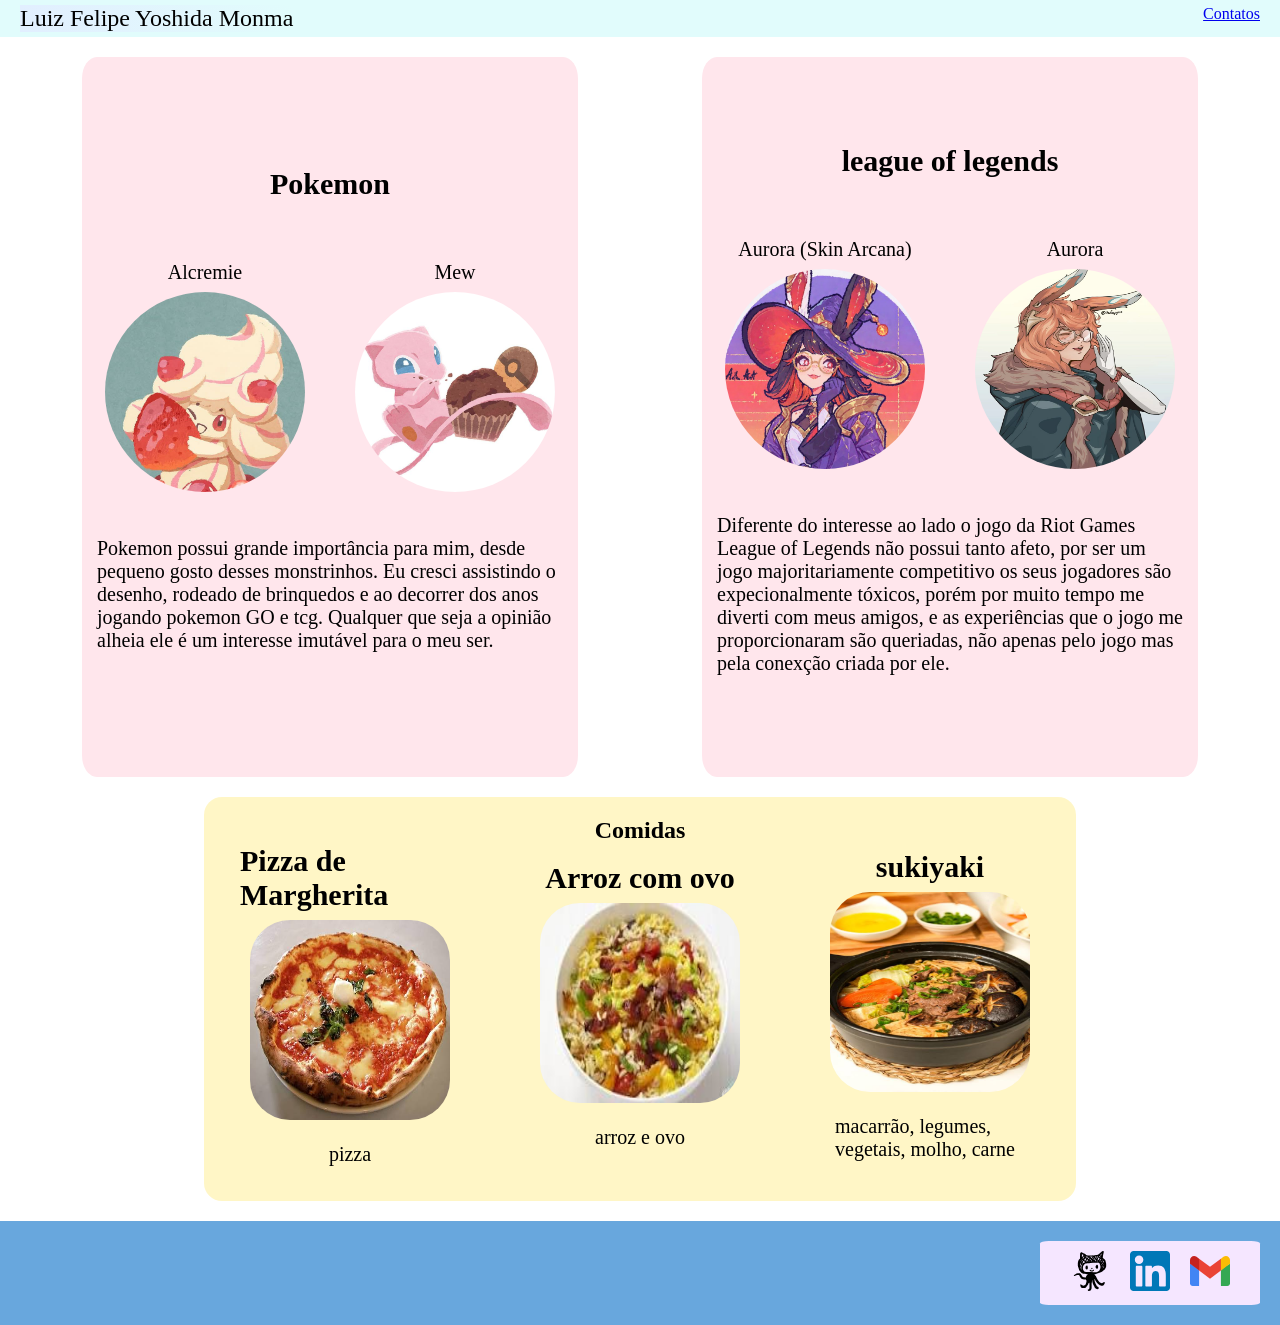
==== B4/Desenvolvimento web/index.html @ b69d1cf4 "atualizado cronograma e adicionado pasta com conteudos do bimestre 4" ====
<!DOCTYPE html>
<html lang="pt-BR">
<head>
    <meta charset="UTF-8">
    <meta name="viewport" content="width=device-width, initial-scale=1.0">
    <title>Euzinho</title>
    <link rel="stylesheet" href="style.css">
    <script src="script.js"></script>
    <link rel="preconnect" href="https://fonts.googleapis.com">
<link rel="preconnect" href="https://fonts.gstatic.com" crossorigin>
<link href="https://fonts.googleapis.com/css2?family=Bebas+Neue&family=Lato:ital,wght@0,100;0,300;0,400;0,700;0,900;1,100;1,300;1,400;1,700;1,900&family=Playfair+Display:ital,wght@0,400..900;1,400..900&display=swap" rel="stylesheet">
</head>
<body>
    <nav class="header">
        <div class="nome">Luiz Felipe Yoshida Monma</div>
        <div class="contatos">  <a href="contatos.html">Contatos</a>  </div>

    </nav>

<main>
    <article class="interesses">
        
        <div class="interesse_1">
            <h1 class="interesse_1_titulo">Pokemon</h1>
            <div class="interesse_1_img">
                <section>Alcremie<img src="images/Alcremie 1.jfif" alt="Alcremie"></section>
                <section>Mew<img src="images/Mew FanArt.jfif" alt="Mew"></section>
            </div>
                <p>
                    Pokemon possui grande importância para mim, desde pequeno gosto desses monstrinhos. Eu cresci assistindo o desenho, rodeado de brinquedos e ao decorrer dos anos jogando pokemon GO e tcg. Qualquer que seja a opinião alheia ele é um interesse imutável para o meu ser. <br> 
                </p>
        </div>


        <div class="interesse_2">
            <h1 class="interesse_2_titulo">league of legends</h1>

            <div class="interesse_2_imgs"> 
                <section>Aurora (Skin Arcana)<img src="images/Aurora (doesnt show x).jfif" alt="aurora"></section>
                <section>Aurora<img src="images/Aurora_4.jfif" alt="aurora too"></section>
            </div>
            <p>
                Diferente do interesse ao lado o jogo da Riot Games League of Legends não possui tanto afeto, por ser um jogo majoritariamente competitivo os seus jogadores são expecionalmente tóxicos, porém por muito tempo me diverti com meus amigos, e as experiências que o jogo me proporcionaram são queriadas, não apenas pelo jogo mas pela conexção criada por ele.
            </p>
        </div>
    </article>

    <article class="comidas">
        <div class="comidas_cards">
            <h2>Comidas</h2>
            <div>
                <section>
                <h1>Pizza de Margherita</h1>
                <img src="images/margherita.jfif" alt="pizza de margherita">
                <p>pizza</p>
            </section>
            <section>
                <h1>Arroz com ovo</h1>
                <img src="images/arroz_ovo.jfif" alt="arroz com ovo">
                <p>arroz e ovo</p>
            </section>
            <section>
                <h1>sukiyaki</h1>
                <img src="images/sukiyaki.jfif" alt="sukiyaki">
                <p>macarrão, legumes, vegetais, molho, carne </p>
            </section>
            </div>
        </div>
    </article>
</main>

<footer>
    <article class="links">
                <div>
            <a href="https://github.com/luizyoshidamonma-ley" target="_blank">  <img src="images/git-svgrepo-com.svg" alt="imagem github">  </a>
        </div>
        <div>
            <a href="https://www.linkedin.com/in/luiz-felipe-yoshida-monma-3416473b6" target="_blank">   <img src="images/linkedin-svgrepo-com.svg" alt="imagem Linkedni"> </a>
        </div>
        <div>
            <a href="https://mail.google.com/mail/?view=cm&fs=1&to=luiz.monma@edu.unifil.br" target="_blank"> <img src="images/google-gmail-svgrepo-com.svg" alt="imagem gmail"></a>
        </div>
    
    </article>
</footer>
</body>




</html>
---- B4/Desenvolvimento web/style.css ----
@import url('https://fonts.googleapis.com/css2?family=Playfair+Display:ital,wght@0,400..900;1,400..900&display=swap');

*{
    padding: 0;
    margin: 0;
}

body{
    display: flex;
    padding: 0;
    margin: 0;
    min-height: 100vh;
    flex-direction: column;
}

main{
    display: flex;
    flex-grow: 1;
    flex-wrap: wrap;
}

img{
    height: 200px;
    width: 200px;
    border-radius: 100%;
}

h1{
    font-size: 30px;
    font-family: playfair;
    font-weight: 900;
}

nav {
    display: flex;
    justify-content: space-between;
    background-color: #e1fcfc;
    padding: 5px;
    padding-left: 20px;
    padding-right: 20px;
}

article p{
    display: flex;
    justify-content: center;
    align-items: center;
    font-size: 20px;
    padding: 15px;
}

body footer{
    display: flex;
    background-color: rgb(104, 167, 221);
    justify-content: right;
    align-items: center;
    gap: 30px;
}
body footer img{
    border-radius: 0;
}

.nome{
    font-size: 24px;
    font-family:playfair;
    background-image: linear-gradient(to right, #e2efff, #e1fcfc);
}

.contatos{
    font-size: 16px;
}

.interesse_1{
    display: flex;
    border-radius: 3%;
    background-color:rgb(255, 230, 236 );
    justify-content: center;
    align-items: center;
    min-height: 70vh;
    width: 40%;
    flex-direction: column;
    gap: 30px;
}

.interesse_2{
    display: flex;
    border-radius: 3%;
    background-color:#ffe6ec;
    min-height: 70vh;
    width: 40%;
    justify-content: center;
    align-items: center;
    flex-direction: column;
    gap: 30px;
}

.interesses{
    display: flex;
    flex-direction: row;
    padding: 20px;
    justify-content: space-around;
    height: 80vh;
    width: 100%;
    flex-wrap: wrap;
}

.interesse_1_img{
    display: flex;
    gap: 50px;
    margin-top: 30px;
    
}

.interesse_2_imgs{
    display: flex;
    gap: 50px;
    margin-top: 30px;
}

div div section{
    display: flex;
    justify-content: center;
    align-items: center;
    flex-direction: column;
    font-size: 20px;
    gap: 8px;
}

.links{
    display: flex;
    background-color: #f5e6ff;
    justify-content: space-evenly;  
    min-height: fit-content;
    min-width: 200px;
    align-self: right;
    margin: 20px;
    padding: 10px;
    border-radius: 4%;
}

.links img{
    height: 40px;
    width: 40px;
}

.comidas{
    display: flex;
    flex-direction: row;
    width: 100%;
    align-items: center;
    justify-content: center;

}

.comidas_cards{
    display: flex;
    padding: 20px;
    background-color: #fff6c6;
    justify-content: center;
    align-items: center;
    flex-direction: column;
    width: 65%;
    border-radius: 18px;
    margin-bottom: 20px;
}

article div div{
    display: flex;
    gap: 80px;
    
}

article div div section{
    display: flex;
    max-width: 220px;

}

.comidas_cards div img{
    border-radius: 40px;
}

.comidas_cards div{
    width: fit-content;
}

.comidas_cards div p{
    width: fit-content;
}
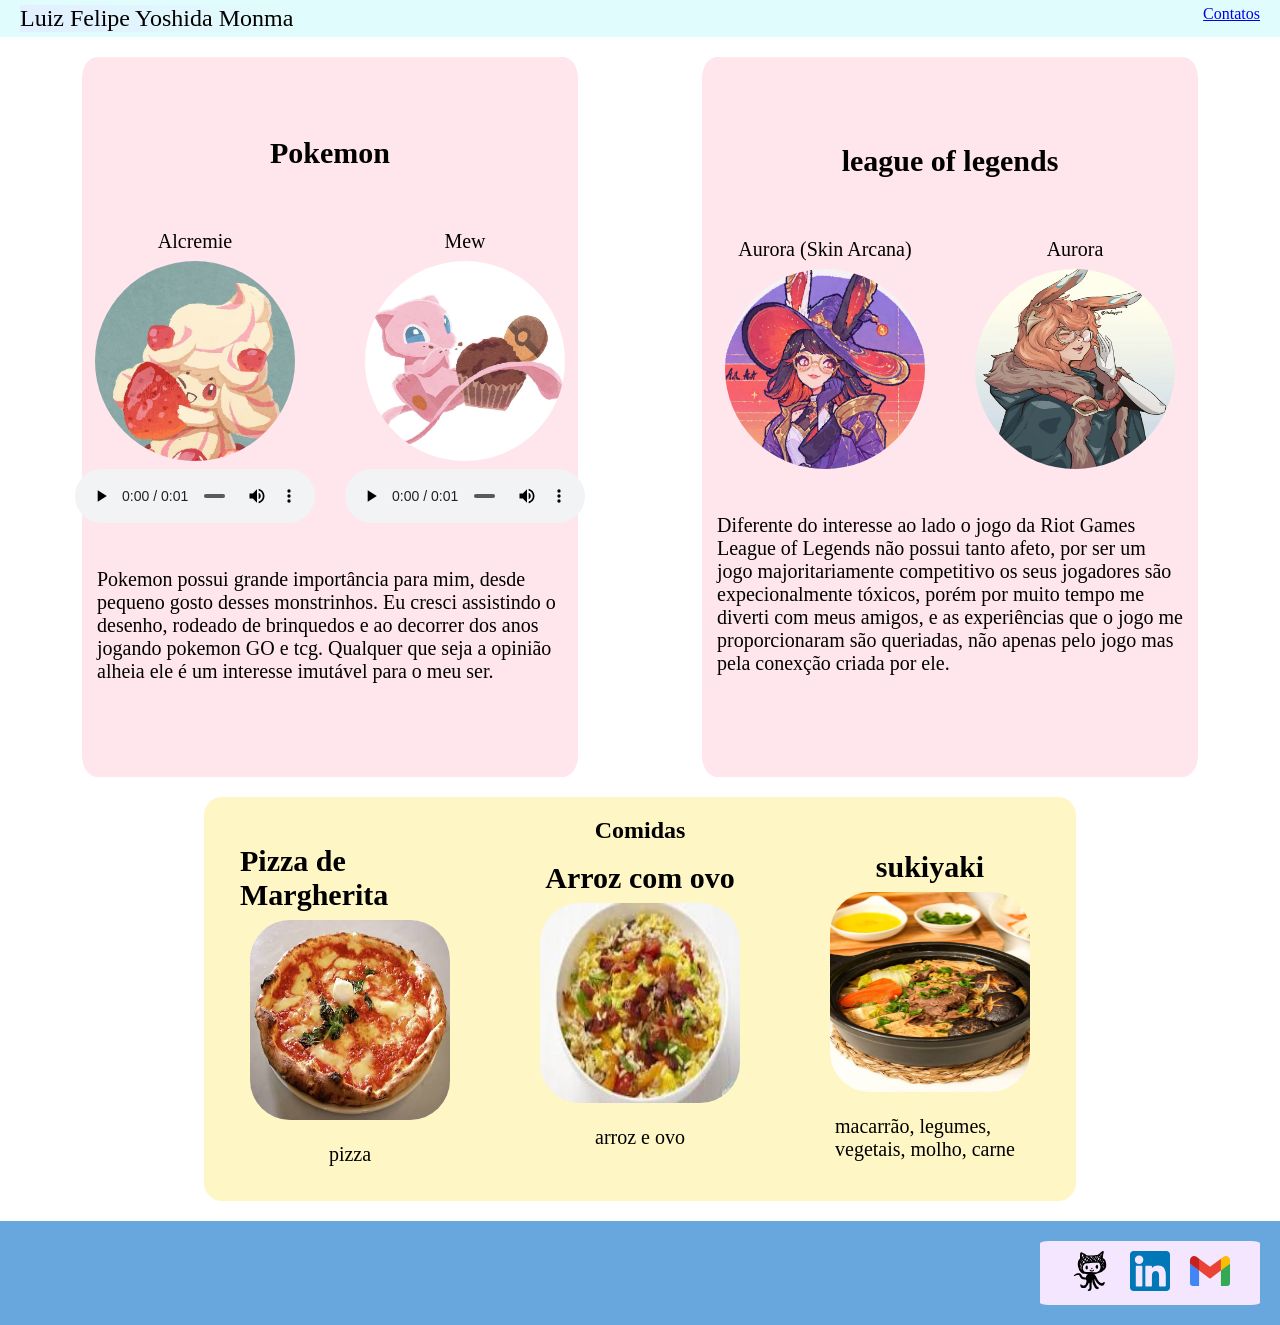
==== commit 04cff5ef: "atualizado cronograma e adicionado arquivos de atividade na pasta B4" ====
--- a/B4/Desenvolvimento web/index.html
+++ b/B4/Desenvolvimento web/index.html
@@ -1,5 +1,6 @@
 <!DOCTYPE html>
 <html lang="pt-BR">
+
 <head>
     <meta charset="UTF-8">
     <meta name="viewport" content="width=device-width, initial-scale=1.0">
@@ -7,82 +8,102 @@
     <link rel="stylesheet" href="style.css">
     <script src="script.js"></script>
     <link rel="preconnect" href="https://fonts.googleapis.com">
-<link rel="preconnect" href="https://fonts.gstatic.com" crossorigin>
-<link href="https://fonts.googleapis.com/css2?family=Bebas+Neue&family=Lato:ital,wght@0,100;0,300;0,400;0,700;0,900;1,100;1,300;1,400;1,700;1,900&family=Playfair+Display:ital,wght@0,400..900;1,400..900&display=swap" rel="stylesheet">
+    <link rel="preconnect" href="https://fonts.gstatic.com" crossorigin>
+    <link
+        href="https://fonts.googleapis.com/css2?family=Bebas+Neue&family=Lato:ital,wght@0,100;0,300;0,400;0,700;0,900;1,100;1,300;1,400;1,700;1,900&family=Playfair+Display:ital,wght@0,400..900;1,400..900&display=swap"
+        rel="stylesheet">
 </head>
+
 <body>
     <nav class="header">
         <div class="nome">Luiz Felipe Yoshida Monma</div>
-        <div class="contatos">  <a href="contatos.html">Contatos</a>  </div>
+        <div class="contatos"> <a href="contatos.html">Contatos</a> </div>
 
     </nav>
 
-<main>
-    <article class="interesses">
-        
-        <div class="interesse_1">
-            <h1 class="interesse_1_titulo">Pokemon</h1>
-            <div class="interesse_1_img">
-                <section>Alcremie<img src="images/Alcremie 1.jfif" alt="Alcremie"></section>
-                <section>Mew<img src="images/Mew FanArt.jfif" alt="Mew"></section>
+    <main>
+        <article class="interesses">
+
+            <div class="interesse_1">
+                <h1 class="interesse_1_titulo">Pokemon</h1>
+                <div class="interesse_1_img">
+                    <section>
+                        Alcremie
+                        <img src="midia/Alcremie 1.jfif" alt="Alcremie">
+                        <audio style="width: 240px;" src="midia/alcremie.mp3" controls></audio>
+                    </section>
+
+                    <section>
+                        Mew
+                        <img src="midia/Mew FanArt.jfif" alt="Mew">
+                        <audio style="width: 240px;" src="midia/mew.mp3" controls></audio>
+                    </section>
+                </div>
+                <p>
+                    Pokemon possui grande importância para mim, desde pequeno gosto desses monstrinhos. Eu cresci
+                    assistindo o desenho, rodeado de brinquedos e ao decorrer dos anos jogando pokemon GO e tcg.
+                    Qualquer que seja a opinião alheia ele é um interesse imutável para o meu ser. <br>
+                </p>
             </div>
-                <p>
-                    Pokemon possui grande importância para mim, desde pequeno gosto desses monstrinhos. Eu cresci assistindo o desenho, rodeado de brinquedos e ao decorrer dos anos jogando pokemon GO e tcg. Qualquer que seja a opinião alheia ele é um interesse imutável para o meu ser. <br> 
-                </p>
-        </div>
 
 
-        <div class="interesse_2">
-            <h1 class="interesse_2_titulo">league of legends</h1>
+            <div class="interesse_2">
+                <h1 class="interesse_2_titulo">league of legends</h1>
 
-            <div class="interesse_2_imgs"> 
-                <section>Aurora (Skin Arcana)<img src="images/Aurora (doesnt show x).jfif" alt="aurora"></section>
-                <section>Aurora<img src="images/Aurora_4.jfif" alt="aurora too"></section>
+                <div class="interesse_2_imgs">
+                    <section>Aurora (Skin Arcana)<img src="midia/Aurora (doesnt show x).jfif" alt="aurora"></section>
+                    <section>Aurora<img src="midia/Aurora_4.jfif" alt="aurora too"></section>
+                </div>
+                <p>
+                    Diferente do interesse ao lado o jogo da Riot Games League of Legends não possui tanto afeto, por
+                    ser um jogo majoritariamente competitivo os seus jogadores são expecionalmente tóxicos, porém por
+                    muito tempo me diverti com meus amigos, e as experiências que o jogo me proporcionaram são
+                    queriadas, não apenas pelo jogo mas pela conexção criada por ele.
+                </p>
             </div>
-            <p>
-                Diferente do interesse ao lado o jogo da Riot Games League of Legends não possui tanto afeto, por ser um jogo majoritariamente competitivo os seus jogadores são expecionalmente tóxicos, porém por muito tempo me diverti com meus amigos, e as experiências que o jogo me proporcionaram são queriadas, não apenas pelo jogo mas pela conexção criada por ele.
-            </p>
-        </div>
-    </article>
+        </article>
 
-    <article class="comidas">
-        <div class="comidas_cards">
-            <h2>Comidas</h2>
+        <article class="comidas">
+            <div class="comidas_cards">
+                <h2>Comidas</h2>
+                <div>
+                    <section>
+                        <h1>Pizza de Margherita</h1>
+                        <img src="midia/margherita.jfif" alt="pizza de margherita">
+                        <p>pizza</p>
+                    </section>
+                    <section>
+                        <h1>Arroz com ovo</h1>
+                        <img src="midia/arroz_ovo.jfif" alt="arroz com ovo">
+                        <p>arroz e ovo</p>
+                    </section>
+                    <section>
+                        <h1>sukiyaki</h1>
+                        <img src="midia/sukiyaki.jfif" alt="sukiyaki">
+                        <p>macarrão, legumes, vegetais, molho, carne </p>
+                    </section>
+                </div>
+            </div>
+        </article>
+    </main>
+
+    <footer>
+        <article class="links">
             <div>
-                <section>
-                <h1>Pizza de Margherita</h1>
-                <img src="images/margherita.jfif" alt="pizza de margherita">
-                <p>pizza</p>
-            </section>
-            <section>
-                <h1>Arroz com ovo</h1>
-                <img src="images/arroz_ovo.jfif" alt="arroz com ovo">
-                <p>arroz e ovo</p>
-            </section>
-            <section>
-                <h1>sukiyaki</h1>
-                <img src="images/sukiyaki.jfif" alt="sukiyaki">
-                <p>macarrão, legumes, vegetais, molho, carne </p>
-            </section>
+                <a href="https://github.com/luizyoshidamonma-ley" target="_blank"> <img src="midia/git-svgrepo-com.svg"
+                        alt="imagem github"> </a>
             </div>
-        </div>
-    </article>
-</main>
+            <div>
+                <a href="https://www.linkedin.com/in/luiz-felipe-yoshida-monma-3416473b6" target="_blank"> <img
+                        src="midia/linkedin-svgrepo-com.svg" alt="imagem Linkedni"> </a>
+            </div>
+            <div>
+                <a href="https://mail.google.com/mail/?view=cm&fs=1&to=luiz.monma@edu.unifil.br" target="_blank"> <img
+                        src="midia/google-gmail-svgrepo-com.svg" alt="imagem gmail"></a>
+            </div>
 
-<footer>
-    <article class="links">
-                <div>
-            <a href="https://github.com/luizyoshidamonma-ley" target="_blank">  <img src="images/git-svgrepo-com.svg" alt="imagem github">  </a>
-        </div>
-        <div>
-            <a href="https://www.linkedin.com/in/luiz-felipe-yoshida-monma-3416473b6" target="_blank">   <img src="images/linkedin-svgrepo-com.svg" alt="imagem Linkedni"> </a>
-        </div>
-        <div>
-            <a href="https://mail.google.com/mail/?view=cm&fs=1&to=luiz.monma@edu.unifil.br" target="_blank"> <img src="images/google-gmail-svgrepo-com.svg" alt="imagem gmail"></a>
-        </div>
-    
-    </article>
-</footer>
+        </article>
+    </footer>
 </body>
 
 
